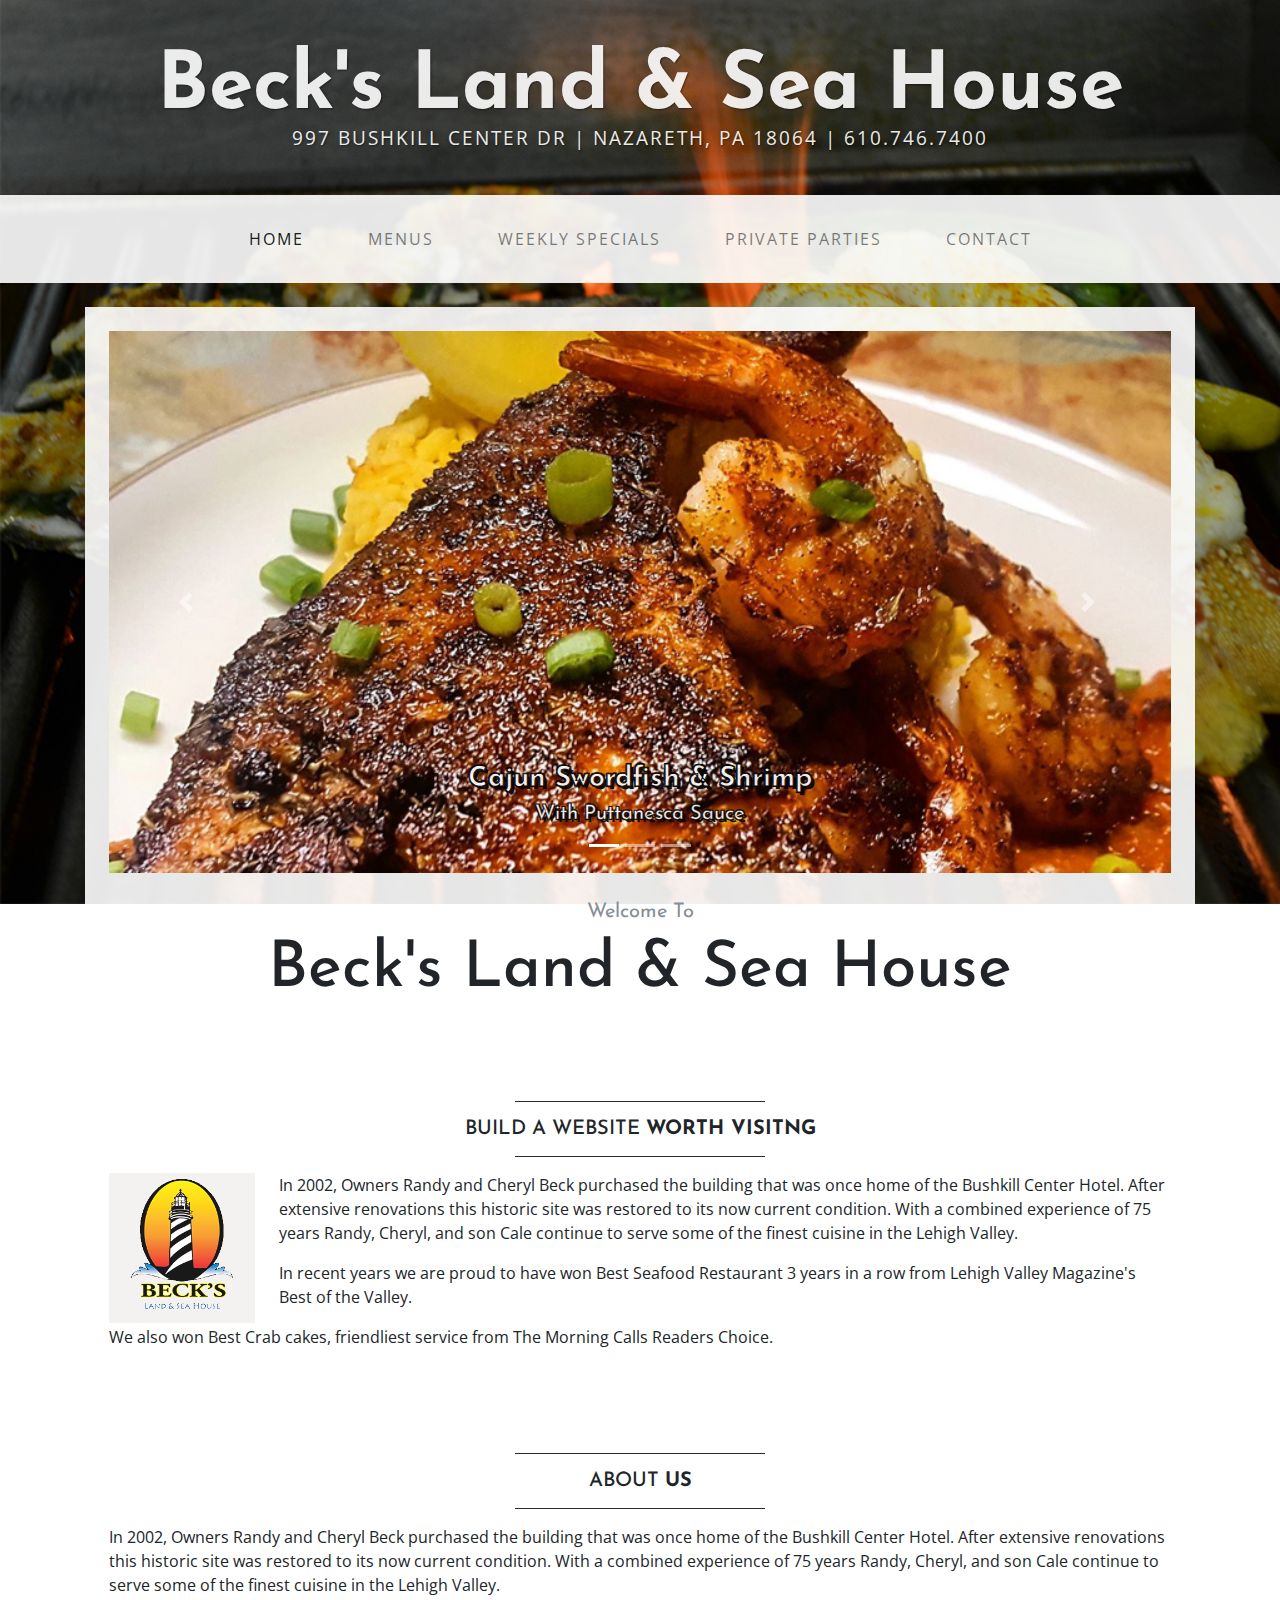
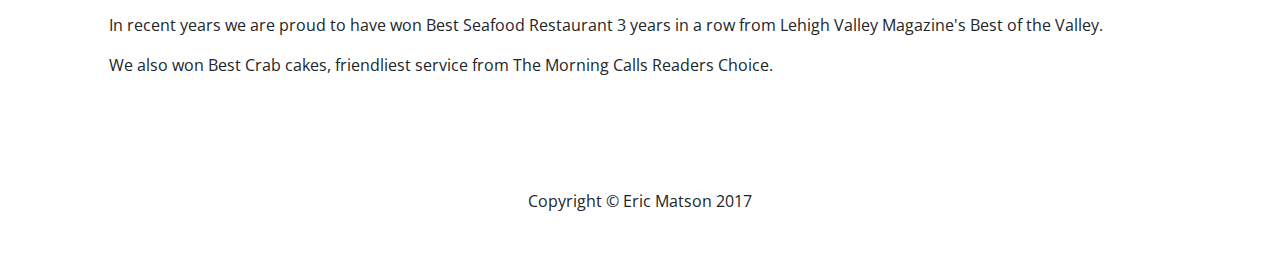
==== index.html @ 9b6f8862 "a monster upload" ====
<!DOCTYPE html>
<html lang="en">

  <head>

    <meta charset="utf-8">
    <meta name="viewport" content="width=device-width, initial-scale=1, shrink-to-fit=no">
    <meta name="description" content="">
    <meta name="author" content="">

    <title>Beck's Land and Sea Houae</title>
    <link rel="shortcut icon" href="img/becks_white_01.png"/>

    <!-- Bootstrap core CSS -->
    <link href="vendor/bootstrap/css/bootstrap.min.css" rel="stylesheet">

    <!-- Custom fonts for this template -->
    <link href="https://fonts.googleapis.com/css?family=Open+Sans:300italic,400italic,600italic,700italic,800italic,400,300,600,700,800" rel="stylesheet" type="text/css">
    <link href="https://fonts.googleapis.com/css?family=Josefin+Sans:100,300,400,600,700,100italic,300italic,400italic,600italic,700italic" rel="stylesheet" type="text/css">

    <!-- Custom styles for this template -->
    <link href="css/business-casual.css" rel="stylesheet">

  </head>

  <body>

    <div class="tagline-upper text-center text-heading text-shadow text-white mt-5 d-none d-lg-block">Beck's Land & Sea House</div>
    <div class="tagline-lower text-center text-expanded text-shadow text-uppercase text-white mb-5 d-none d-lg-block">997 Bushkill Center Dr | Nazareth, PA 18064 | 610.746.7400</div>

    <!-- Navigation -->
    <nav class="navbar navbar-expand-lg navbar-light bg-faded py-lg-4">
      <div class="container">
        <a class="navbar-brand text-uppercase text-expanded font-weight-bold d-lg-none" href="#">Beck's Land & Sea House</a>
        <button class="navbar-toggler" type="button" data-toggle="collapse" data-target="#navbarResponsive" aria-controls="navbarResponsive" aria-expanded="false" aria-label="Toggle navigation">
          <span class="navbar-toggler-icon"></span>
        </button>
        <div class="collapse navbar-collapse" id="navbarResponsive">
          <ul class="navbar-nav mx-auto">
            <li class="nav-item active px-lg-4">
              <a class="nav-link text-uppercase text-expanded" href="index.html">Home
                <span class="sr-only">(current)</span>
              </a>
            </li>
            <li class="nav-item px-lg-4">
              <a class="nav-link text-uppercase text-expanded" href="about.html">Menus</a>
            </li>
            <li class="nav-item px-lg-4">
              <a class="nav-link text-uppercase text-expanded" href="blog.html">Weekly Specials</a>
            </li>
            <li class="nav-item px-lg-4">
              <a class="nav-link text-uppercase text-expanded" href="blog.html">Private Parties</a>
            </li>
            <li class="nav-item px-lg-4">
              <a class="nav-link text-uppercase text-expanded" href="contact.html">Contact</a>
            </li>
          </ul>
        </div>
      </div>
    </nav>

    <div class="container">

      <div class="bg-faded p-4 my-4">
        <!-- Image Carousel -->
        <div id="carouselExampleIndicators" class="carousel slide" data-ride="carousel">
          <ol class="carousel-indicators">
            <li data-target="#carouselExampleIndicators" data-slide-to="0" class="active"></li>
            <li data-target="#carouselExampleIndicators" data-slide-to="1"></li>
            <li data-target="#carouselExampleIndicators" data-slide-to="2"></li>
          </ol>
          <div class="carousel-inner" role="listbox">
            <div class="carousel-item active">
              <img class="d-block img-fluid w-100" src="img/slided.jpg" alt="">
              <div class="carousel-caption d-none d-md-block">
                <h3 class="font-weight-bold">Cajun Swordfish & Shrimp</h3>
                <h5 class="captions">With Puttanesca Sauce</h5>
              </div>
            </div>
            <div class="carousel-item">
              <img class="d-block img-fluid w-100" src="img/slideb.jpg" alt="">
              <div class="carousel-caption d-none d-md-block">
                <h3 class="font-weight-bold">Grilled Wahoo</h3>
                <h5 class="captions">With Fresh Pineapple Salsa</h5>
              </div>
            </div>
            <div class="carousel-item">
              <img class="d-block img-fluid w-100" src="img/slidec.jpg" alt="">
              <div class="carousel-caption d-none d-md-block">
                <h3 class="font-weight-bold">Blackened Mahi Mahi</h3>
                <h5 class="captions">with Coconut Rice & Pineapple Salsa</h5>
              </div>
            </div>
          </div>
          <a class="carousel-control-prev" href="#carouselExampleIndicators" role="button" data-slide="prev">
            <span class="carousel-control-prev-icon" aria-hidden="true"></span>
            <span class="sr-only">Previous</span>
          </a>
          <a class="carousel-control-next" href="#carouselExampleIndicators" role="button" data-slide="next">
            <span class="carousel-control-next-icon" aria-hidden="true"></span>
            <span class="sr-only">Next</span>
          </a>
        </div>
        <!-- Welcome Message -->
        <div class="text-center mt-4">
          <div class="text-heading text-muted text-lg">Welcome To</div>
          <h1 class="my-2">Beck's Land & Sea House</h1>
         <!--  <div class="text-heading text-muted text-lg">By
            <strong>Start Bootstrap</strong>
          </div> -->
        </div>
      </div>

      <div class="bg-faded p-4 my-4">
        <hr class="divider">
        <h2 class="text-center text-lg text-uppercase my-0">Build a website
          <strong>worth visitng</strong>
        </h2>
        <hr class="divider">
        <img class="img-fluid float-left mr-4 d-none d-lg-block" src="img/becks_logo.png" alt="">
        <p>In 2002, Owners Randy and Cheryl Beck purchased the building that was once home of the Bushkill Center Hotel. After extensive renovations this historic site was restored to its now current condition. With a combined experience of 75 years Randy, Cheryl, and son Cale continue to serve some of the finest cuisine in the Lehigh Valley.</p> 
        <p>In recent years we are proud to have won Best Seafood Restaurant 3 years in a row from Lehigh Valley Magazine's Best of the Valley.</p>
        <p>We also won Best Crab cakes, friendliest service from The Morning Calls Readers Choice.</p>
      </div>

      <div class="bg-faded p-4 my-4">
        <hr class="divider">
        <h2 class="text-center text-lg text-uppercase my-0">About
          <strong>Us</strong>
        </h2>
        <hr class="divider">
        <p>In 2002, Owners Randy and Cheryl Beck purchased the building that was once home of the Bushkill Center Hotel. After extensive renovations this historic site was restored to its now current condition. With a combined experience of 75 years Randy, Cheryl, and son Cale continue to serve some of the finest cuisine in the Lehigh Valley.</p> 
        <p>In recent years we are proud to have won Best Seafood Restaurant 3 years in a row from Lehigh Valley Magazine's Best of the Valley.</p>
        <p>We also won Best Crab cakes, friendliest service from The Morning Calls Readers Choice.</p>
      </div>

    </div>
    <!-- /.container -->

    <footer class="bg-faded text-center py-5">
      <div class="container">
        <p class="m-0">Copyright &copy; Eric Matson 2017</p>
      </div>
    </footer>

    <!-- Bootstrap core JavaScript -->
    <script src="vendor/jquery/jquery.min.js"></script>
    <script src="vendor/popper/popper.min.js"></script>
    <script src="vendor/bootstrap/js/bootstrap.min.js"></script>

  </body>

</html>
---- css/business-casual.css ----
/*!
 * Start Bootstrap - Business Casual (http://startbootstrap.com/template-overviews/business-casual)
 * Copyright 2013-2017 Start Bootstrap
 * Licensed under MIT (https://github.com/BlackrockDigital/startbootstrap-business-casual/blob/master/LICENSE)
 */

body {
  font-family: "Open Sans", Helvetica, Arial, sans-serif;
  background: url('../img/becks_white_02.png') no-repeat center center fixed;
  -webkit-background-size: cover;
  -moz-background-size: cover;
  background-size: cover;
  -o-background-size: cover;
}

h1, h2, h3, h4, h5, h6, .text-heading {
  font-family: "Josefin Sans", "Helvetica Neue", Helvetica, Arial, sans-serif;
}

h1 {
  font-size: 4rem;
}

.captions {
  -webkit-text-stroke: .3px black;
   color: white;
   text-shadow:
       3px 3px 0 #000,
     -1px -1px 0 #000,  
      1px -1px 0 #000,
      -1px 1px 0 #000,
       1px 1px 0 #000;
}
h3 {
   -webkit-text-stroke: 1px black;
   color: white;
   text-shadow:
       3px 3px 0 #000,
     -1px -1px 0 #000,  
      1px -1px 0 #000,
      -1px 1px 0 #000,
       1px 1px 0 #000;
}

.tagline-upper {
  font-size: 5rem;
  font-weight: 700;
  line-height: 1;
}

.tagline-lower {
  font-size: 1.2rem;
  line-height: 1;
}

.text-expanded {
  letter-spacing: 2px;
}

.text-shadow {
  text-shadow: 1px 1px 2px rgba(0, 0, 0, 0.5);
}

.text-lg {
  font-size: 1.25rem;
}

.backgroundtext {}

.bg-faded {
  background-color: rgba(255, 255, 255, 0.9);
}

.bg-overlay {
  background-color: rgba(0, 0, 0, 0.7);
}

hr.divider {
  border-color: #292b2c;
  max-width: 250px;
}

.map-container iframe {
  pointer-events: none;
}

.map-container iframe.clicked {
  pointer-events: auto;
}
.d-none {
  max-height: 150px;
  opacity: .9;
}
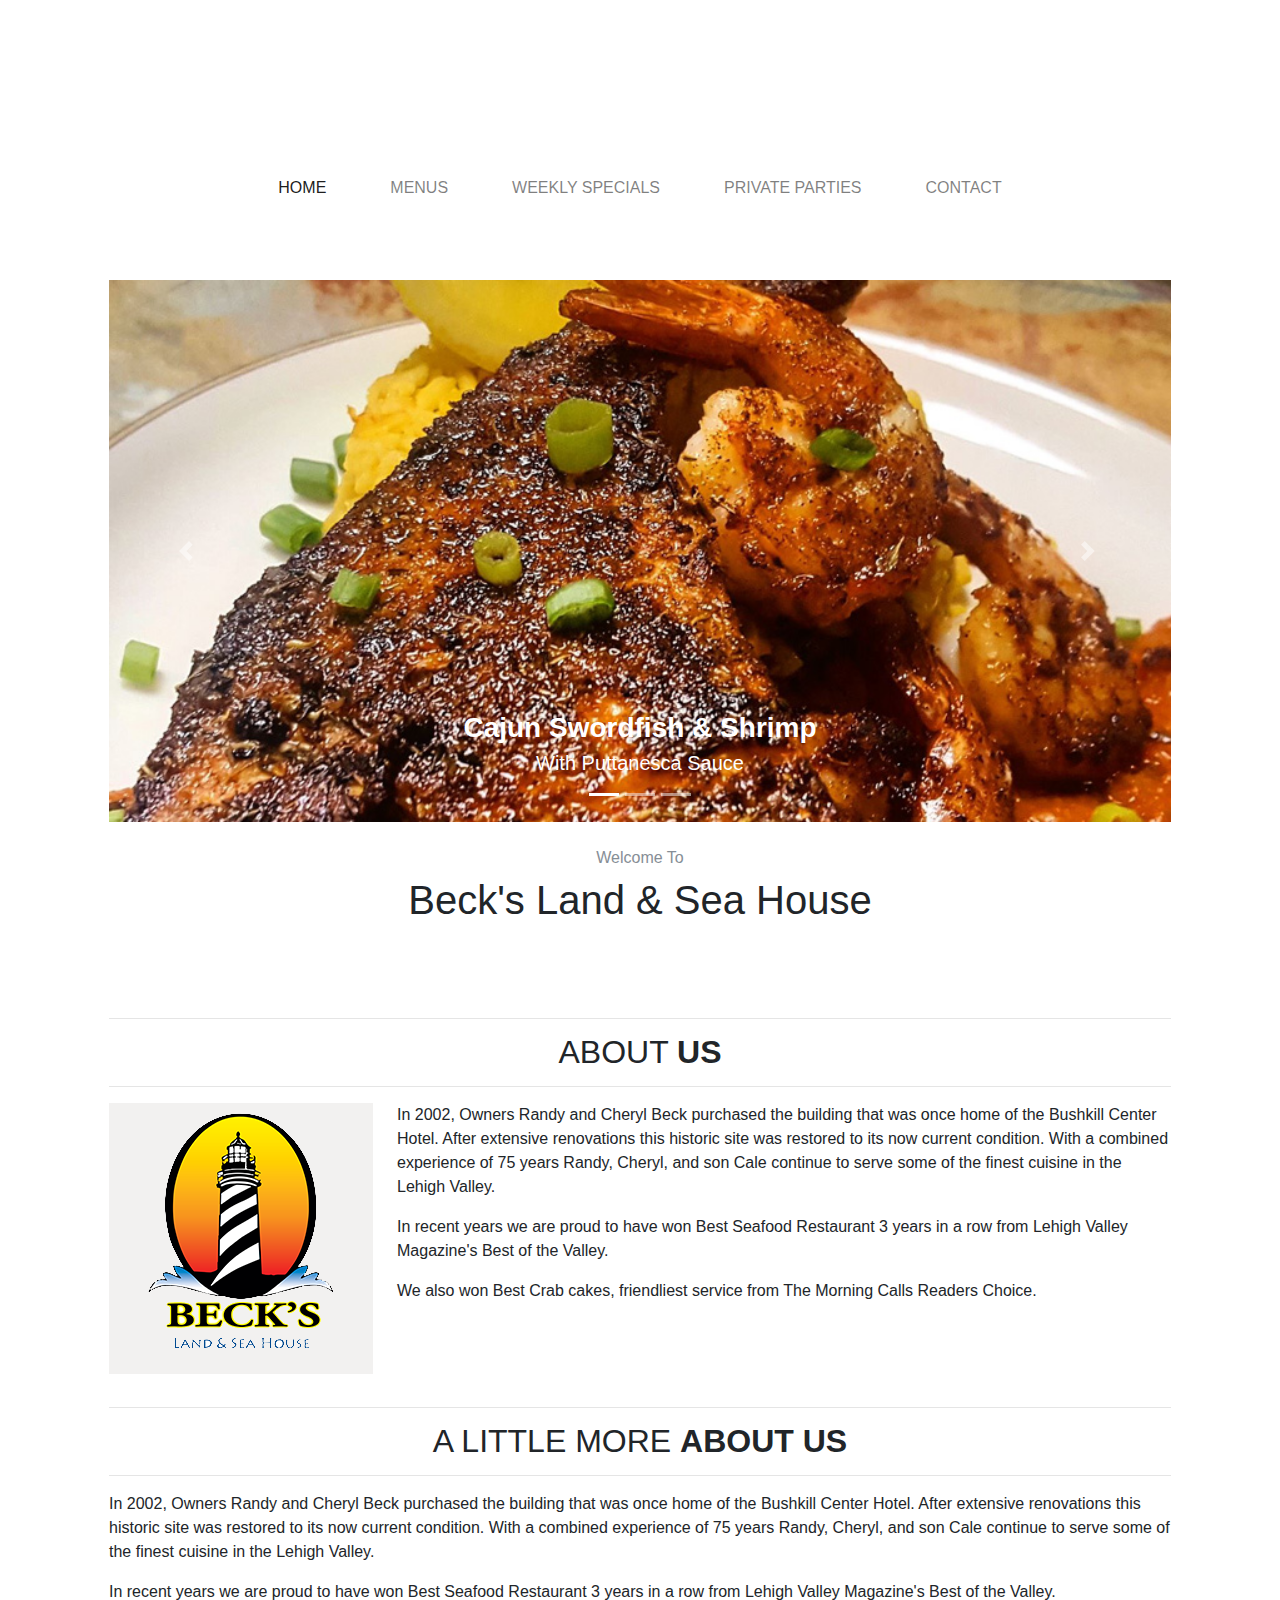
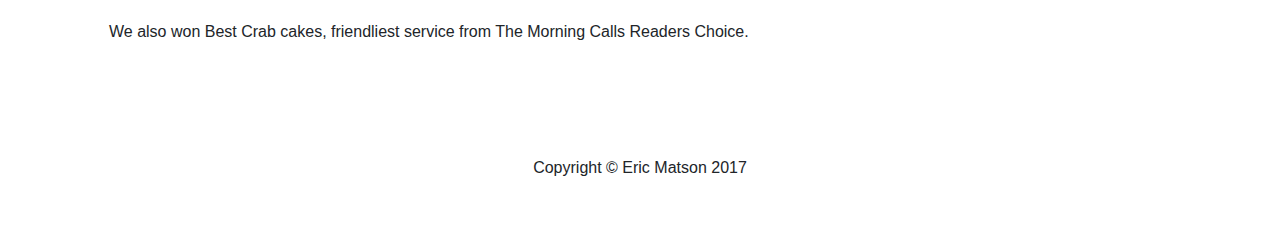
==== commit 03982f8c: "one small index change" ====
--- a/index.html
+++ b/index.html
@@ -1,153 +1,138 @@
 <!DOCTYPE html>
 <html lang="en">
 
-  <head>
-
+<head>
     <meta charset="utf-8">
     <meta name="viewport" content="width=device-width, initial-scale=1, shrink-to-fit=no">
     <meta name="description" content="">
     <meta name="author" content="">
-
     <title>Beck's Land and Sea Houae</title>
-    <link rel="shortcut icon" href="img/becks_white_01.png"/>
-
+    <link rel="shortcut icon" href="img/becks_white_01.png" />
     <!-- Bootstrap core CSS -->
     <link href="vendor/bootstrap/css/bootstrap.min.css" rel="stylesheet">
-
     <!-- Custom fonts for this template -->
     <link href="https://fonts.googleapis.com/css?family=Open+Sans:300italic,400italic,600italic,700italic,800italic,400,300,600,700,800" rel="stylesheet" type="text/css">
     <link href="https://fonts.googleapis.com/css?family=Josefin+Sans:100,300,400,600,700,100italic,300italic,400italic,600italic,700italic" rel="stylesheet" type="text/css">
+    <!-- Custom styles for this template -->
+    <link href="css/becks.css" rel="stylesheet">
+</head>
 
-    <!-- Custom styles for this template -->
-    <link href="css/business-casual.css" rel="stylesheet">
-
-  </head>
-
-  <body>
-
+<body>
     <div class="tagline-upper text-center text-heading text-shadow text-white mt-5 d-none d-lg-block">Beck's Land & Sea House</div>
     <div class="tagline-lower text-center text-expanded text-shadow text-uppercase text-white mb-5 d-none d-lg-block">997 Bushkill Center Dr | Nazareth, PA 18064 | 610.746.7400</div>
-
     <!-- Navigation -->
     <nav class="navbar navbar-expand-lg navbar-light bg-faded py-lg-4">
-      <div class="container">
-        <a class="navbar-brand text-uppercase text-expanded font-weight-bold d-lg-none" href="#">Beck's Land & Sea House</a>
-        <button class="navbar-toggler" type="button" data-toggle="collapse" data-target="#navbarResponsive" aria-controls="navbarResponsive" aria-expanded="false" aria-label="Toggle navigation">
-          <span class="navbar-toggler-icon"></span>
-        </button>
-        <div class="collapse navbar-collapse" id="navbarResponsive">
-          <ul class="navbar-nav mx-auto">
-            <li class="nav-item active px-lg-4">
-              <a class="nav-link text-uppercase text-expanded" href="index.html">Home
+        <div class="container">
+            <a class="navbar-brand text-uppercase text-expanded font-weight-bold d-lg-none" href="#">Beck's Land & Sea House</a>
+            <button class="navbar-toggler" type="button" data-toggle="collapse" data-target="#navbarResponsive" aria-controls="navbarResponsive" aria-expanded="false" aria-label="Toggle navigation">
+                <span class="navbar-toggler-icon"></span>
+            </button>
+            <div class="collapse navbar-collapse" id="navbarResponsive">
+                <ul class="navbar-nav mx-auto">
+                    <li class="nav-item active px-lg-4">
+                        <a class="nav-link text-uppercase text-expanded" href="index.html">Home
                 <span class="sr-only">(current)</span>
               </a>
-            </li>
-            <li class="nav-item px-lg-4">
-              <a class="nav-link text-uppercase text-expanded" href="about.html">Menus</a>
-            </li>
-            <li class="nav-item px-lg-4">
-              <a class="nav-link text-uppercase text-expanded" href="blog.html">Weekly Specials</a>
-            </li>
-            <li class="nav-item px-lg-4">
-              <a class="nav-link text-uppercase text-expanded" href="blog.html">Private Parties</a>
-            </li>
-            <li class="nav-item px-lg-4">
-              <a class="nav-link text-uppercase text-expanded" href="contact.html">Contact</a>
-            </li>
-          </ul>
+                    </li>
+                    <li class="nav-item px-lg-4">
+                        <a class="nav-link text-uppercase text-expanded" href="menu.html">Menus</a>
+                    </li>
+                    <li class="nav-item px-lg-4">
+                        <a class="nav-link text-uppercase text-expanded" href="menu.html">Weekly Specials</a>
+                    </li>
+                    <li class="nav-item px-lg-4">
+                        <a class="nav-link text-uppercase text-expanded" href="blog.html">Private Parties</a>
+                    </li>
+                    <li class="nav-item px-lg-4">
+                        <a class="nav-link text-uppercase text-expanded" href="contact.html">Contact</a>
+                    </li>
+                </ul>
+            </div>
         </div>
-      </div>
     </nav>
 
     <div class="container">
-
-      <div class="bg-faded p-4 my-4">
-        <!-- Image Carousel -->
-        <div id="carouselExampleIndicators" class="carousel slide" data-ride="carousel">
-          <ol class="carousel-indicators">
-            <li data-target="#carouselExampleIndicators" data-slide-to="0" class="active"></li>
-            <li data-target="#carouselExampleIndicators" data-slide-to="1"></li>
-            <li data-target="#carouselExampleIndicators" data-slide-to="2"></li>
-          </ol>
-          <div class="carousel-inner" role="listbox">
-            <div class="carousel-item active">
-              <img class="d-block img-fluid w-100" src="img/slided.jpg" alt="">
-              <div class="carousel-caption d-none d-md-block">
-                <h3 class="font-weight-bold">Cajun Swordfish & Shrimp</h3>
-                <h5 class="captions">With Puttanesca Sauce</h5>
-              </div>
-            </div>
-            <div class="carousel-item">
-              <img class="d-block img-fluid w-100" src="img/slideb.jpg" alt="">
-              <div class="carousel-caption d-none d-md-block">
-                <h3 class="font-weight-bold">Grilled Wahoo</h3>
-                <h5 class="captions">With Fresh Pineapple Salsa</h5>
-              </div>
-            </div>
-            <div class="carousel-item">
-              <img class="d-block img-fluid w-100" src="img/slidec.jpg" alt="">
-              <div class="carousel-caption d-none d-md-block">
-                <h3 class="font-weight-bold">Blackened Mahi Mahi</h3>
-                <h5 class="captions">with Coconut Rice & Pineapple Salsa</h5>
-              </div>
-            </div>
-          </div>
-          <a class="carousel-control-prev" href="#carouselExampleIndicators" role="button" data-slide="prev">
+        <div class="bg-faded p-4 my-4">
+            <!-- Image Carousel -->
+            <div id="carouselExampleIndicators" class="carousel slide" data-ride="carousel">
+                <ol class="carousel-indicators">
+                    <li data-target="#carouselExampleIndicators" data-slide-to="0" class="active"></li>
+                    <li data-target="#carouselExampleIndicators" data-slide-to="1"></li>
+                    <li data-target="#carouselExampleIndicators" data-slide-to="2"></li>
+                </ol>
+                <div class="carousel-inner" role="listbox">
+                    <div class="carousel-item active">
+                        <img class="d-block img-fluid w-100" src="img/slided.jpg" alt="">
+                        <div class="carousel-caption d-none d-md-block">
+                            <h3 class="font-weight-bold">Cajun Swordfish & Shrimp</h3>
+                            <h5 class="captions">With Puttanesca Sauce</h5>
+                        </div>
+                    </div>
+                    <div class="carousel-item">
+                        <img class="d-block img-fluid w-100" src="img/slideb.jpg" alt="">
+                        <div class="carousel-caption d-none d-md-block">
+                            <h3 class="font-weight-bold">Grilled Wahoo</h3>
+                            <h5 class="captions">With Fresh Pineapple Salsa</h5>
+                        </div>
+                    </div>
+                    <div class="carousel-item">
+                        <img class="d-block img-fluid w-100" src="img/slidec.jpg" alt="">
+                        <div class="carousel-caption d-none d-md-block">
+                            <h3 class="font-weight-bold">Blackened Mahi Mahi</h3>
+                            <h5 class="captions">with Coconut Rice & Pineapple Salsa</h5>
+                        </div>
+                    </div>
+                </div>
+                <a class="carousel-control-prev" href="#carouselExampleIndicators" role="button" data-slide="prev">
             <span class="carousel-control-prev-icon" aria-hidden="true"></span>
             <span class="sr-only">Previous</span>
           </a>
-          <a class="carousel-control-next" href="#carouselExampleIndicators" role="button" data-slide="next">
+                <a class="carousel-control-next" href="#carouselExampleIndicators" role="button" data-slide="next">
             <span class="carousel-control-next-icon" aria-hidden="true"></span>
             <span class="sr-only">Next</span>
           </a>
-        </div>
-        <!-- Welcome Message -->
-        <div class="text-center mt-4">
-          <div class="text-heading text-muted text-lg">Welcome To</div>
-          <h1 class="my-2">Beck's Land & Sea House</h1>
-         <!--  <div class="text-heading text-muted text-lg">By
+            </div>
+            <!-- Welcome Message -->
+            <div class="text-center mt-4">
+                <div class="text-heading text-muted text-lg">Welcome To</div>
+                <h1 class="my-2">Beck's Land & Sea House</h1>
+                <!--  <div class="text-heading text-muted text-lg">By
             <strong>Start Bootstrap</strong>
           </div> -->
+            </div>
         </div>
-      </div>
-
-      <div class="bg-faded p-4 my-4">
-        <hr class="divider">
-        <h2 class="text-center text-lg text-uppercase my-0">Build a website
-          <strong>worth visitng</strong>
-        </h2>
-        <hr class="divider">
-        <img class="img-fluid float-left mr-4 d-none d-lg-block" src="img/becks_logo.png" alt="">
-        <p>In 2002, Owners Randy and Cheryl Beck purchased the building that was once home of the Bushkill Center Hotel. After extensive renovations this historic site was restored to its now current condition. With a combined experience of 75 years Randy, Cheryl, and son Cale continue to serve some of the finest cuisine in the Lehigh Valley.</p> 
-        <p>In recent years we are proud to have won Best Seafood Restaurant 3 years in a row from Lehigh Valley Magazine's Best of the Valley.</p>
-        <p>We also won Best Crab cakes, friendliest service from The Morning Calls Readers Choice.</p>
-      </div>
-
-      <div class="bg-faded p-4 my-4">
-        <hr class="divider">
-        <h2 class="text-center text-lg text-uppercase my-0">About
+        <div class="bg-faded p-4 my-4">
+            <hr class="divider">
+            <h2 class="text-center text-lg text-uppercase my-0">About
           <strong>Us</strong>
         </h2>
-        <hr class="divider">
-        <p>In 2002, Owners Randy and Cheryl Beck purchased the building that was once home of the Bushkill Center Hotel. After extensive renovations this historic site was restored to its now current condition. With a combined experience of 75 years Randy, Cheryl, and son Cale continue to serve some of the finest cuisine in the Lehigh Valley.</p> 
-        <p>In recent years we are proud to have won Best Seafood Restaurant 3 years in a row from Lehigh Valley Magazine's Best of the Valley.</p>
-        <p>We also won Best Crab cakes, friendliest service from The Morning Calls Readers Choice.</p>
-      </div>
-
+            <hr class="divider">
+            <img class="img-fluid float-left mr-4 d-none d-lg-block" src="img/becks_logo.png" alt="">
+            <p>In 2002, Owners Randy and Cheryl Beck purchased the building that was once home of the Bushkill Center Hotel. After extensive renovations this historic site was restored to its now current condition. With a combined experience of 75 years Randy, Cheryl, and son Cale continue to serve some of the finest cuisine in the Lehigh Valley.</p>
+            <p>In recent years we are proud to have won Best Seafood Restaurant 3 years in a row from Lehigh Valley Magazine's Best of the Valley.</p>
+            <p>We also won Best Crab cakes, friendliest service from The Morning Calls Readers Choice.</p>
+        </div>
+        <div class="bg-faded p-4 my-4">
+            <hr class="divider">
+            <h2 class="text-center text-lg text-uppercase my-0">A Little More
+          <strong>About Us</strong>
+        </h2>
+            <hr class="divider">
+            <p>In 2002, Owners Randy and Cheryl Beck purchased the building that was once home of the Bushkill Center Hotel. After extensive renovations this historic site was restored to its now current condition. With a combined experience of 75 years Randy, Cheryl, and son Cale continue to serve some of the finest cuisine in the Lehigh Valley.</p>
+            <p>In recent years we are proud to have won Best Seafood Restaurant 3 years in a row from Lehigh Valley Magazine's Best of the Valley.</p>
+            <p>We also won Best Crab cakes, friendliest service from The Morning Calls Readers Choice.</p>
+        </div>
     </div>
     <!-- /.container -->
-
     <footer class="bg-faded text-center py-5">
-      <div class="container">
-        <p class="m-0">Copyright &copy; Eric Matson 2017</p>
-      </div>
+        <div class="container">
+            <p class="m-0">Copyright &copy; Eric Matson 2017</p>
+        </div>
     </footer>
-
     <!-- Bootstrap core JavaScript -->
     <script src="vendor/jquery/jquery.min.js"></script>
     <script src="vendor/popper/popper.min.js"></script>
     <script src="vendor/bootstrap/js/bootstrap.min.js"></script>
+</body>
 
-  </body>
-
-</html>
+</html>